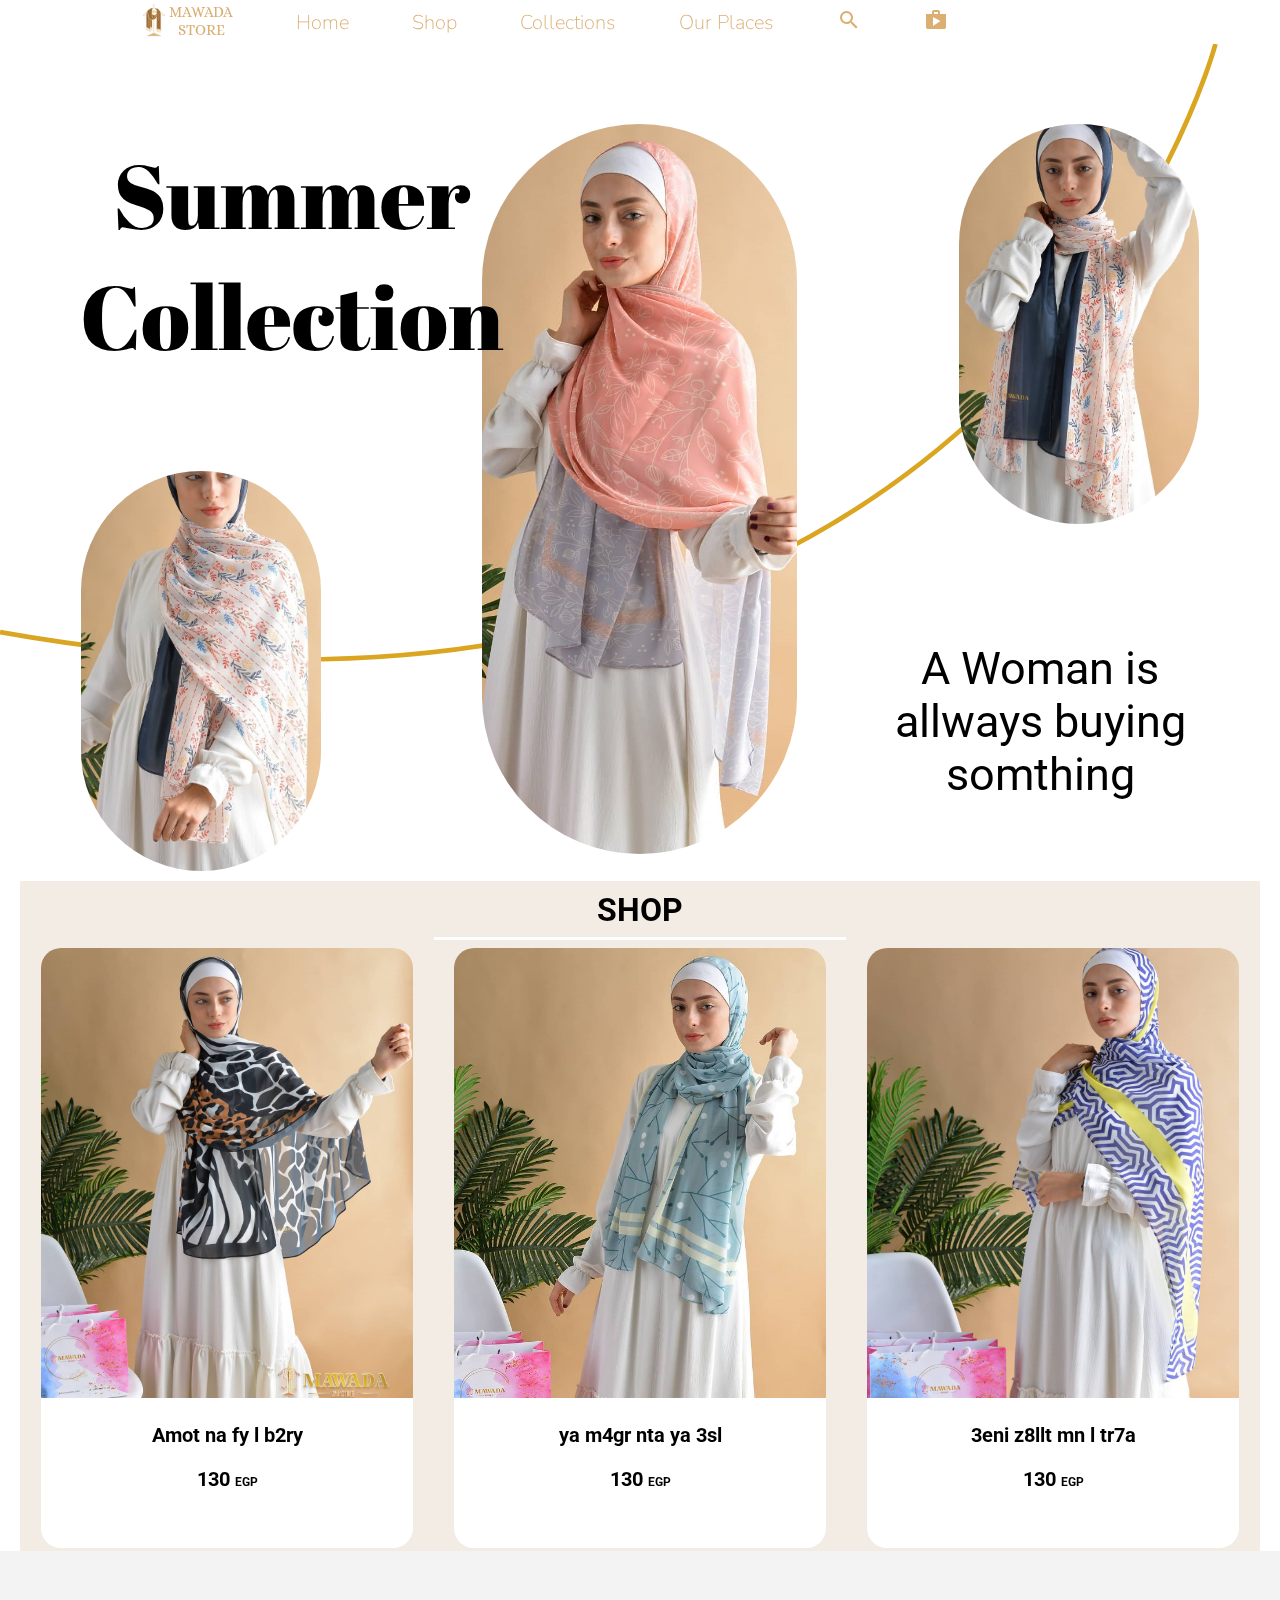
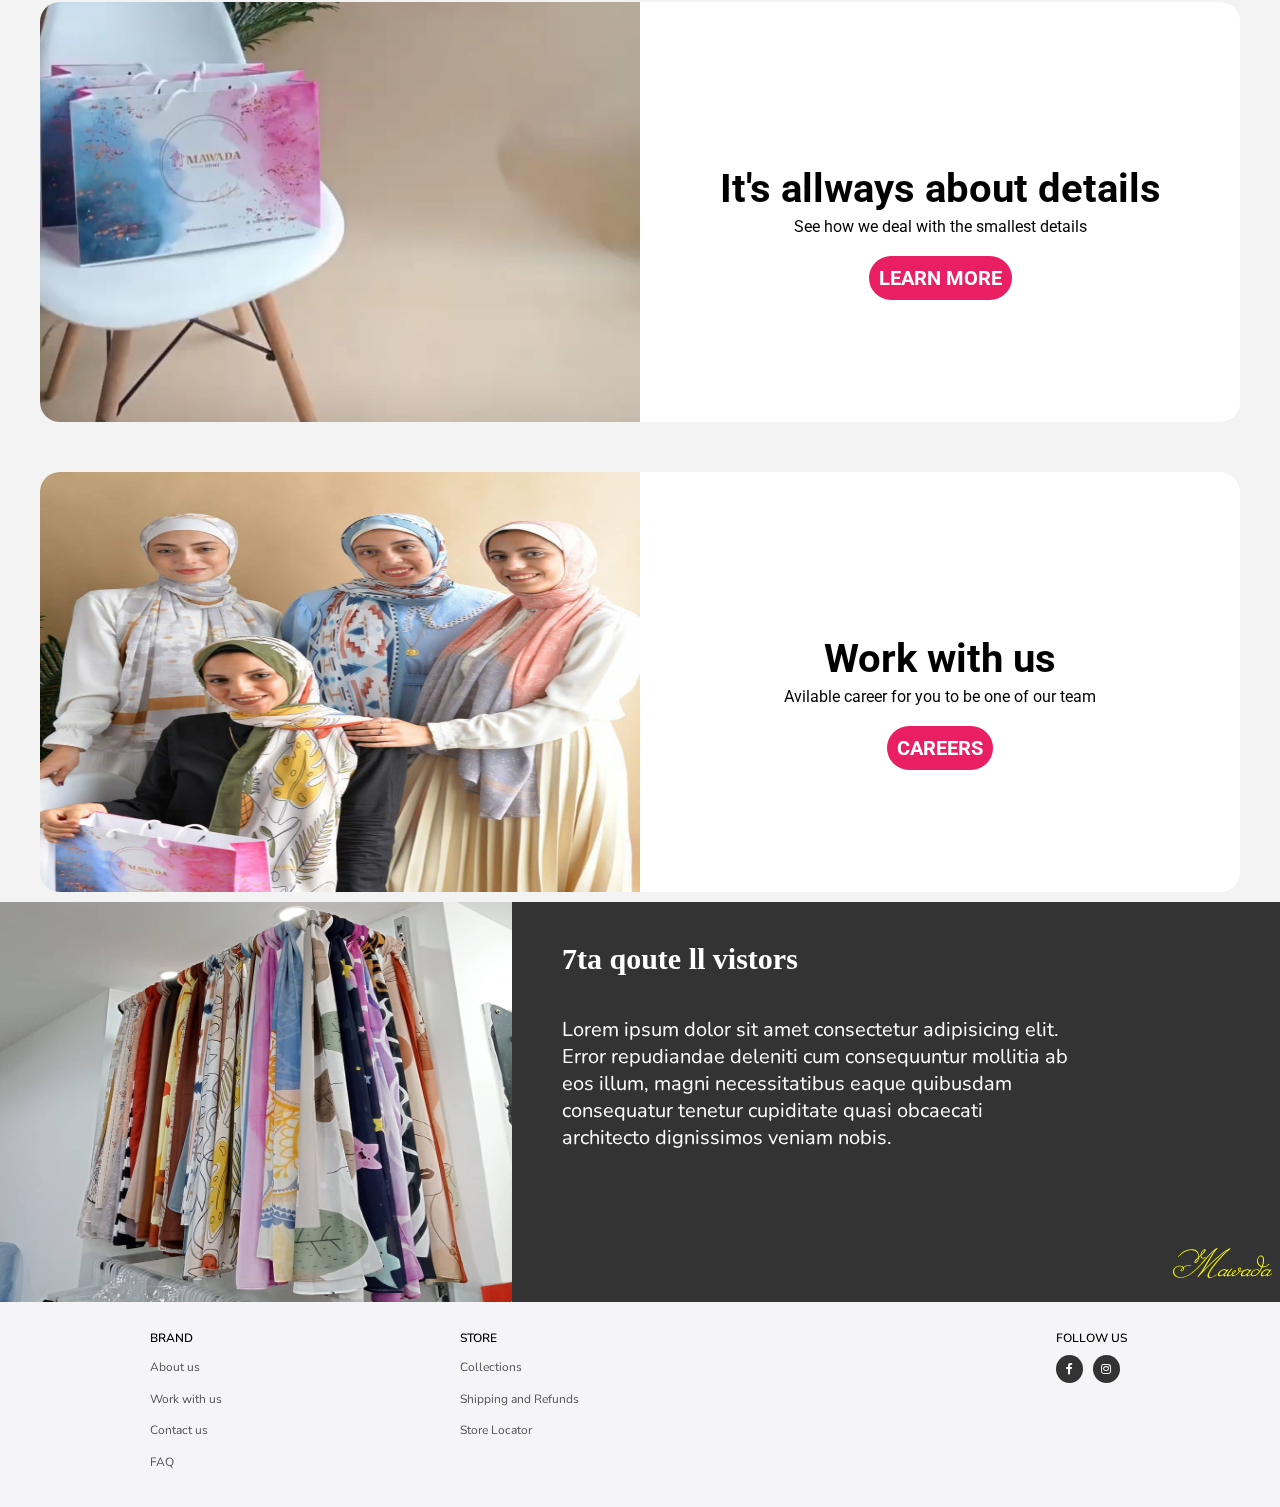
==== index.html @ 5482c8e3 "Create index.html" ====
<!DOCTYPE html>
<html>

<head>
    <meta charset="utf-8">
    <meta name="language" content="en">
    <meta name="site" content="Mwada Store">
    <title>Mawada Store Official Website | Style with your scarf | Mawada Store</title>
    <link rel="icon" href="images/logobg.png">
    <meta name="description"
        content="Discover Mawada Store official website and buy online the collections of scarfs that suit your style.">
    <link rel="stylesheet" href="https://cdnjs.cloudflare.com/ajax/libs/font-awesome/4.7.0/css/font-awesome.min.css">
    <link rel="preconnect" href="https://fonts.googleapis.com">
    <link rel="preconnect" href="https://fonts.gstatic.com" crossorigin>
    <link href="https://fonts.googleapis.com/css2?family=Abril+Fatface&display=swap" rel="stylesheet">
    <link href="https://fonts.googleapis.com/css2?family=Nunito&display=swap" rel="stylesheet">
    <link href="https://fonts.googleapis.com/css2?family=Alice&display=swap" rel="stylesheet">
    <link href="https://fonts.googleapis.com/css2?family=Open+Sans+Condensed:wght@700&display=swap" rel="stylesheet">
    <link href="https://fonts.googleapis.com/css2?family=Roboto&display=swap" rel="stylesheet">
    <link href="https://fonts.googleapis.com/css2?family=Miss+Fajardose&display=swap" rel="stylesheet">
    <link href="https://fonts.googleapis.com/icon?family=Material+Icons" rel="stylesheet">
    <link rel="stylesheet" href="css/main.css">

</head>

<body>

    <header>
        <div id="main-menu">
            <div class="header-div">
                <div class="inner_main_menu">
                    <ul class="header-ul">
                        <li>
                            <div class="home-logo logo">
                                <a href="main.html" title="Home" rel="home">
                                    <div style="display: flex;">
                                        <div class="logo-svg"><svg version="1.1" xmlns="http://www.w3.org/2000/svg"
                                                xmlns:xlink="http://www.w3.org/1999/xlink" x="0px" y="0px"
                                                viewBox="0 0 612 792"
                                                style="enable-background:new 0 0 612 792;height: 35px;"
                                                xml:space="preserve">
                                                <style type="text/css">
                                                    .st0 {
                                                        display: none;
                                                    }

                                                    .st3 {
                                                        fill: none;
                                                        stroke: #DBAE72;
                                                        stroke-width: 8;
                                                        stroke-linecap: round;
                                                        stroke-miterlimit: 5;
                                                    }

                                                    .st1 {
                                                        fill: #9C6C39;
                                                        stroke: #DBAE72;
                                                        stroke-width: 8;
                                                        stroke-linecap: round;
                                                        stroke-miterlimit: 5;
                                                    }

                                                    .st2 {
                                                        fill: #dbae72;
                                                        stroke: #DBAE72;
                                                        stroke-width: 8;
                                                        stroke-linecap: round;
                                                        stroke-linejoin: round;
                                                        stroke-miterlimit: 5;
                                                    }
                                                </style>

                                                <g id="Layer_2">
                                                    <g id="XMLID_395_">
                                                        <path id="XMLID_459_" class="st3" d="M548.6,290.2c-3,3.7-10.1,2-12,1.5l-6.9-8.9c-20.6-10.4-41.1-20.7-61.7-31.1
                                                c-13.7-6.9-27.4-13.8-41-20.7c-15.5-7.8-31-15.6-46.4-23.4c-13.7-6.9-27.4-13.8-41.2-20.7c-4.5-1.8-15.6-5.6-28.8-5.9
                                                c-9.1-0.2-19.1,1.2-28.8,5.9c-4.3,2.1-8.5,4.3-12.8,6.4c-15.7,7.9-31.3,15.8-47,23.7c-14.3,7.2-28.6,14.4-42.9,21.6
                                                c-10.4,5.2-20.8,10.5-31.1,15.7c-18.8,9.5-37.7,19-56.5,28.5l-6.9,8.9c-2,0.5-9,2.2-12-1.5c-3.8-4.7,1.1-15.3,4.2-21.9
                                                c2.2-4.7,4.5-8.2,6-10.4c25-16.6,50-33.2,75.1-49.8c3.8-2.5,7.7-5.1,11.5-7.6c18.2-12.1,36.4-24.1,54.5-36.2
                                                c20.3-13.4,40.5-26.9,60.8-40.3c1.4-0.9,2.8-1.8,4.2-2.8c0,0,21.9-10.4,43.7,0c6,4,12,8,18,11.9c25.5,16.9,51,33.8,76.5,50.7
                                                c10.8,7.2,21.7,14.3,32.5,21.5c0,0,0,0,0,0c26.4,17.4,52.7,34.9,79.1,52.4c1.6,2.2,3.9,5.7,6,10.4
                                                C547.5,275,552.4,285.5,548.6,290.2z"></path>
                                                        <path id="XMLID_398_" class="st3" d="M311,116.7V84.6c12.7-3.5,20.7-14.8,19.9-25.3c-0.7-9.5-8.3-15.5-8.8-15.9
                                                c-1.7-1.3-7.8-5.6-15.3-4c-8.1,1.7-14.7,9.7-16.2,19.9"></path>
                                                    </g>
                                                    <g id="XMLID_408_">
                                                        <line id="XMLID_447_" class="st1" x1="469.4" y1="660" x2="469.4"
                                                            y2="601.4"></line>
                                                        <line id="XMLID_445_" class="st1" x1="379.5" y1="636.2"
                                                            x2="379.5" y2="580.5"></line>
                                                        <g id="XMLID_402_">
                                                            <line id="XMLID_446_" class="st1" x1="424.4" y1="651.1"
                                                                x2="424.4" y2="591"></line>
                                                            <polyline id="XMLID_444_" class="st1"
                                                                points="398.1,584.8 398.1,606.4 398,643.6 			">
                                                            </polyline>
                                                            <line id="XMLID_443_" class="st1" x1="446.7" y1="655.5"
                                                                x2="446.7" y2="596.1"></line>
                                                            <line id="XMLID_442_" class="st1" x1="398.1" y1="584.8"
                                                                x2="398.1" y2="606.4"></line>
                                                        </g>
                                                    </g>
                                                    <g id="XMLID_407_">
                                                        <line id="XMLID_451_" class="st1" x1="228.4" y1="648.1"
                                                            x2="228.4" y2="586.1"></line>
                                                        <line id="XMLID_449_" class="st1" x1="145.9" y1="601.7"
                                                            x2="145.9" y2="543.8"></line>
                                                        <line id="XMLID_448_" class="st1" x1="188.4" y1="625.2"
                                                            x2="188.4" y2="565.6"></line>
                                                        <line id="XMLID_439_" class="st1" x1="167.8" y1="555" x2="166.9"
                                                            y2="614"></line>
                                                        <line id="XMLID_399_" class="st1" x1="211.2" y1="577.3"
                                                            x2="211.2" y2="636.8"></line>
                                                    </g>
                                                    <g id="XMLID_404_">
                                                        <line id="XMLID_424_" class="st1" x1="270.7" y1="618" x2="270.7"
                                                            y2="555"></line>
                                                        <line id="XMLID_406_" class="st1" x1="249.1" y1="607.1"
                                                            x2="249.1" y2="545.1"></line>
                                                    </g>
                                                    <path id="XMLID_453_" class="st1"
                                                        d="M228.4,354v232.1l-17.2-8.8l-22.8-11.7L167.8,555l-21.9-11.3l-0.3-274.1
                                            c0,0,7.4-58.8,19.9-83.1l28.9,111.3c0,0,1.7,12.5,4.4,17C205.4,326.1,218.3,346.4,228.4,354z"></path>
                                                    <line id="XMLID_420_" class="st1" x1="194.4" y1="529.2" x2="194.4"
                                                        y2="297.9"></line>
                                                    <path id="XMLID_452_" class="st1"
                                                        d="M270.7,373.2V555l-42.3-19.6V354C241,367.5,270.7,373.2,270.7,373.2z">
                                                    </path>
                                                    <path id="XMLID_455_" class="st1" d="M469.4,601.4l-22.7-5.3l-17.8-4.1l-4.4-1l-26.4-6.1l-18.6-4.3l0.7-283.2l0.1-61.1l0.1-28.7
                                            l0.1-51.7l-30.2-22.7l-6.8-5.1c63-17.2,83.4,33.1,83.4,33.1s19.3-1.4,32.5,44.3c0,0,0,0,0,0c3.4,11.9,6.4,27,8.6,46.2
                                            c0.2,2,0.4,4.1,0.6,6.3L469.4,601.4z"></path>
                                                    <line id="XMLID_441_" class="st1" x1="426.9" y1="377.5" x2="426.9"
                                                        y2="161.3"></line>
                                                    <line id="XMLID_410_" class="st1" x1="198.8" y1="315" x2="194.4"
                                                        y2="297.9">
                                                    </line>
                                                    <path id="XMLID_427_" class="st1" d="M165.5,186.6"></path>
                                                    <path id="XMLID_423_" class="st3"
                                                        d="M380.4,236.3v-4.9c0,0-65.5-47.4-111.9-6.5c0-0.8,0-1.5-0.1-2.2c-0.3-10.7,0-20.5,0.5-29.3
                                            c4.3-2.1,8.5-4.3,12.8-6.4c4.5-1.8,15.6-5.6,28.8-5.9c13.2,0.4,24.3,4.2,28.8,5.9c13.7,6.9,27.4,13.8,41.2,20.7L380.4,236.3z">
                                                    </path>
                                                    <path id="XMLID_403_" class="st1"
                                                        d="M235.8,295c0,0-36.4-127.1,5.2-167.2">
                                                    </path>
                                                    <polygon id="XMLID_10_" class="st2"
                                                        points="460,743 167,743 310.5,683 	">
                                                    </polygon>
                                                    <line id="XMLID_4_" class="st2" x1="310.5" y1="180.9" x2="310.5"
                                                        y2="683">
                                                    </line>
                                                    <path id="XMLID_454_" class="st1" d="M380.4,236.3l-0.1,61.1H380c-29.3,91.9-109.4,75.8-109.4,75.8s-29.7-5.7-42.3-19.2
                                            c-10.1-7.6-22.9-27.9-29.6-39c-2.7-4.6-4.4-17-4.4-17L179,238.6l-9.9-38.1l-3.6-13.9v-3.5c17.2-32.6,73.7-54.6,75.5-55.3
                                            c0,0,0,0,0,0c0,0,21-13.7,43.4-3.7c0.3,0.1,0.7,0.3,1,0.5c0,0-13.4,20.5-16.6,68.8c-0.6,8.8-0.8,18.6-0.5,29.3c0,0.7,0,1.5,0.1,2.2
                                            c0.3,7.9,0.8,16.4,1.6,25.3c1.9,20.9,5.6,44.6,11.7,71.5c0,0,25.5,46.2,54.2,0c18.3-29.5,31.3-56.1,38.3-71.5
                                            C378.3,241.4,380.4,236.3,380.4,236.3z"></path>
                                                    <path id="XMLID_426_" class="st1" d="M374.3,250.2c-7,15.4-20,42-38.3,71.5c-28.7,46.2-54.2,0-54.2,0c-6.1-26.9-9.8-50.6-11.7-71.5
                                            C270,250.2,313.1,316,374.3,250.2z"></path>
                                                </g>
                                            </svg></div>
                                        <div class="logo-type">
                                            <span class="mawada-store">MAWADA</span>
                                            <div>
                                                <b class="logo-b"></b>
                                                <span class="mawada-store">STORE</span>
                                                <b class="logo-b"></b>
                                            </div>
                                        </div>
                                    </div>
                                </a>
                            </div>
                        </li>
                        <li class="header_item"><a href="main.html">
                                <p>Home</p>
                            </a></li>
                        <li class="header_item"><a href="#">
                                <p>Shop</p>
                            </a></li>
                        <li class="header_item"><a href="#">
                                <p>Collections</p>
                            </a></li>
                        <li class="header_item"><a href="#">
                                <p>Our Places</p>
                            </a></li>
                        <li class="header_item logo"><a href="#"><span class="material-icons">
                                    search
                                </span></a></li>
                        <li class="header_item logo"><a href="#"><span class="material-icons">
                                    shopping_bag
                                </span></a></li>
                    </ul>
                </div>
            </div>
    </header>


    <section>
        <div class="main-poster">
            <div style="display: flex;position: relative;">
                <div class="new-collection">
                    <span>Summer</span>
                    <br>
                    <span>Collection</span>
                </div>
                <div class="main-photo" id="main-photo2"></div>
                <div class="main-photo" id="main-photo1"></div>
                <div class="main-photo" id="main-photo3"></div>
                <div class="qoute"><span>A Woman is allways buying somthing</span></div>
            </div>
        </div>
    </section>


    <section>
        <div class="product-view">
            <a href="#" id="shop-text">SHOP</a>
            <hr>
            <div style="display: flex;justify-content: space-around;">
                <a href="#">
                    <div class="product">

                        <img src="images/product1.jpg" alt="">
                        <p>Amot na fy l b2ry</p>
                        <p class="price">130 <span> EGP </span></p>
                        <div class="buy-now">Buy now</div>
                    </div>
                </a>
                <a href="#">
                    <div class="product">

                        <img src="images/product2.jpg" alt="">
                        <p>ya m4gr nta ya 3sl</p>
                        <p class="price">130 <span> EGP </span></p>
                        <div class="buy-now">Buy now</div>
                    </div>
                </a>
                <a href="#">
                    <div class="product">

                        <img src="images/product3.jpg" alt="">
                        <p>3eni z8llt mn l tr7a</p>
                        <p class="price">130 <span> EGP </span></p>
                        <div class="buy-now">Buy now</div>
                    </div>
                </a>
            </div>
        </div>
    </section>


    <section>
        <div class="brand-view">
            <div class="gift-div">
                <img src="images/gift.jpg" alt="">
                <div class="gift-content">
                    <p>It's allways about details</p>
                    <span>See how we deal with the smallest details</span>
                    <a href="#">LEARN MORE</a>
                </div>
            </div>
            <div class="gift-div">
                <img src="images/team.jpg" alt="">
                <div class="gift-content">
                    <p>Work with us</p>
                    <span>Avilable career for you to be one of our team</span>
                    <a href="#">CAREERS</a>
                </div>
            </div>
        </div>
    </section>


    <section>
        <div class="inspration-view">
            <img src="images/place.jpg" alt="">
            <div style="display: flex;flex-direction: column;margin-left: 50px;width: 40%;margin-top: 20px;">
                <h1>7ta qoute ll vistors</h1>
                <p>Lorem ipsum dolor sit amet consectetur adipisicing elit. Error repudiandae deleniti cum consequuntur
                    mollitia ab eos illum, magni necessitatibus eaque quibusdam consequatur tenetur cupiditate quasi
                    obcaecati architecto dignissimos veniam nobis.</p>
            </div>
            <span>Mawada</span>
        </div>
    </section>

    <footer>
        <div class="foot-div">
            <div class="foot-lists">
                <ul style="display: flex;justify-content: space-between;">
                    <li>
                        <h3>BRAND</h3>
                        <ul>
                            <li><a href="#">About us</a></li>
                            <li><a href="#">Work with us</a></li>
                            <li><a href="#">Contact us</a></li>
                            <li><a href="#">FAQ</a></li>
                        </ul>
                    </li>
                    <li>
                        <h3>STORE</h3>
                        <ul>
                            <li><a href="#">Collections</a></li>
                            <li><a href="#">Shipping and Refunds</a></li>
                            <li><a href="#">Store Locator</a></li>
                        </ul>
                    </li>
                    <li>
                        <ul></ul>
                    </li>
                    <li>
                        <h3>FOLLOW US</h3>
                        <ul style="display: flex;">
                            <li><a href="https://www.facebook.com/MawadaStore2020/" title="Facebook" target="_blank"
                                    class="fa fa-facebook"> </a></li>
                            <li><a href="https://www.instagram.com/mawada.store.2020/" title="Instagram" target="_blank"
                                    class="fa fa-instagram"> </a></li>
                        </ul>
                    </li>
                </ul>
            </div>
            <div class="foot-links">

                <ul>
                    <li>

                    </li>
                </ul>
            </div>
        </div>
    </footer>



</body>

</html>
---- css/main.css ----
header li {
    display: inline-block;
    border-bottom: #DBAE72;
}
header a{
    color: #DBAE72 ;
    text-decoration: none;
    font-size: 15px;
    width: 1.85714em;
    max-width: 44.2px;
    background-position: center center;
    background-origin: content-box;
    
}
.header-ul
{
    display: inline-block;
    width: 1000px;
    height: 44px;
    list-style-type: none;
    padding:0;
    text-align: center;
    display: flex;
    flex-flow: row no-wrap;
    align-items: center;
    justify-content: space-between;
margin-block-start: 0;
margin-block-end: 0;
}
body{
    background-color: white;
    margin: 0px;
    
}
.header-div
{
    position: sticky;
    background-color: #333333;
    width: 100%;
    height: 44px;
    top: 0;
    display: inline;
}
.home-logo
{
    display: inline-block;
    height: 44px;
    vertical-align: middle;
    padding: 5px 0px 0px 0px;
}
.inner_main_menu 
{
    margin: 0px auto 0px auto;
    width: 1000px;
    max-width: 1000px;
    height: 44px;
}
header
{
    position: sticky;
    top: 0px;
    z-index: 150;
    backdrop-filter: saturate(180%) blur(20px);
    /* background-color: #333333b7; */
    background-color: #ffffffb7;
}
header li a p 
{
    font-size: 20px;
    font-family:  'Nunito', sans-serif;
    font-weight: 100;
    margin: 0;
    
}
header li a p:hover
{
    border-width: 0px 0px 2px 0px;
    border-style: solid;
    border-color: goldenrod;
    
}
.mawada-store
{
    font-family: 'Alice', serif;
    font-size: 15px;
}
.logo-svg
{
    float: left;
    margin-right: 2px;
}
.logo-type
{
    float: right;
}
.logo-b
{
    height: 2px;
    width: auto;
}
.main-poster{
    width: 100%;
    background: url(../images/line.svg);
    background-repeat: no-repeat;
    z-index: 0;
}
#main-photo1{
    background: url(../images/home.jpg);
    width: 315px;height: 650px;
    background-size: cover ;
    background-repeat: no-repeat;
    border-radius: 360px;
    background-position: center;
    margin: 0px auto;
    margin-top: calc(.3/3 *800px);
    padding: 40px 0px;
    }
#main-photo2{background: url(../images/home2.jpg); 
        width: 240px;height: 320px;
        background-size: cover ;
        background-repeat: no-repeat;
        border-radius: 360px;
        margin: 0px auto;
        background-position: center;
        margin-top: calc(1.6/3 *800px);
        padding: 40px 0px;
        }
#main-photo3{background: url(../images/home3.jpg);
            width: 240px;height: 320px;
            background-size: cover ;
            background-repeat: no-repeat;
            border-radius: 360px;
            margin: 0px auto;
            background-position: center;
            margin-top: calc(.3/3 *800px);
            padding: 40px 0px;
            }
.new-collection{
            font-family: 'Abril Fatface', cursive;
            text-align: center;
            position: absolute;
            margin-top: 90px;
            font-size: 90px;
            margin-left: 80px;}
.qoute{
            font-size: 45px;
            position: absolute;
            bottom: 0px;
            right: 0px;
            width: 300px;
            text-align: center;
            margin: 0px 90px 70px 0px;
            font-family: 'Roboto', sans-serif;
        }
footer{
    background-color: #f5f5f7;
}
.foot-div{
    margin: 0 auto;
    padding: 0 22px;
    width: 980px;
    max-width: 980px;
    display: flex;
    justify-content: space-between;
    font-family: 'Nunito', sans-serif;
}
.foot-links ul{
    list-style-type: none;
}
.foot-lists{width: -webkit-fill-available;}
.foot-div ul{
    list-style-type: none;
    padding: 0;}
.foot-lists ul li ul {list-style-type: none;}
.foot-lists a {text-decoration: none;color: #515154;font-size: 12px;}
.foot-lists a:hover{
    color: #1d1d1f;
    text-decoration: underline;}
.foot-div h3{margin-bottom: 9.6px; font-weight: 600;font-size: 12px;}
.foot-lists li {margin-bottom: 9.6px;}
.fa {
    padding: 8px;
    font-size: 30px;
    width: 11px;
    text-align: center;
    text-decoration: none;
    border-radius: 50%;
    margin-right: 10px;
}
.fa:hover {
    opacity: 0.7;
}
.fa-facebook {
    background: #333333;
    color: white!important;
}
.fa-instagram {
    background: #333333;
    color: white!important;
}
.product-view {
    background-color: #F3ECE5;
    width: auto;
    height: 660px;
    margin: 10px 20px 0px;
    text-align: center;
    padding-top: 10px;
    contain: content;
    font-family: 'Roboto', sans-serif;
}
.product-view a {text-decoration: none;
    color: black;
    width: 30%;
}
hr{width: 33.3%;background-color: white;height: 3px;border: none;}
#shop-text{font-weight: bold;font-size: 2em;}
.product{height: 600px;
    transition: transform cubic-bezier(0.4,0,0.2,1) .3s;
    position: relative;
    font-size: 20px;
    contain: content;
    background-color: white;
    border-radius: 20px;
}
.product img {width: 100%;height: 75%;}
.product span {font-weight: bold;font-size: 12px;}
.product p {font-weight: bold;}
.buy-now {visibility: hidden;
    color: white;
    background: black;
    border-radius: 360px;
    margin: 0px 150px;
    padding: 5px;
}
.product:hover .buy-now{visibility: visible;}
.product:hover .price{width: 0px;height: 0px;visibility: hidden;}
.product:hover {transform: scale(1.05);}

.brand-view {
    width: auto;
    height: 950px;
    margin: 0;
    background-color: #f3f3f3;
    padding-top: 1px;
}
.gift-div {
    
    background-color: white;
    border-radius: 20px;
    margin: 50px auto 0px;
    max-width: 1200px;
    height: 420px;
    display: flex;
    contain: content;
}
.gift-div img {width: 50%;
height: 100%;
}
.gift-content {
    width: 50%;
    height: 100%;
    display: flex;
    flex-direction: column;
    text-align: center;
    margin: auto;
    justify-content: center;
    font-family: "ROBOTO",serif;
}
.gift-content p {
font-weight: bold;
font-size: 40px;
margin-bottom: 5px;
}
.gift-content span {
    font-size: 16px;
}
.gift-content a{
    text-decoration: none;
    color: white;
    background-color: #e91e63;
    font-size: 20px;
    font-weight: bold;
    border-radius: 360px;
    margin: 20px auto 0;
    padding: 10px;}

.inspration-view{
    width: 100%;
    height: 400px;
    background-color: #333333;
    display: flex;
    overflow: hidden;
    color: white;
    position: relative;
}
.inspration-view span{
    font-family: 'Miss Fajardose', cursive;
    font-size: 40px;
    color: yellow;
    position: absolute;
    right: 0px;
    bottom: 0px;
    margin-bottom: 10px;
    margin-right: 10px;
}
.inspration-view img {
    width: 40%;
    height: 100%;
}
.inspration-view h1{
    font-size: 30px;
    
}
.inspration-view p{
    font-size: 20px;
    font-family: 'Nunito', sans-serif;
}
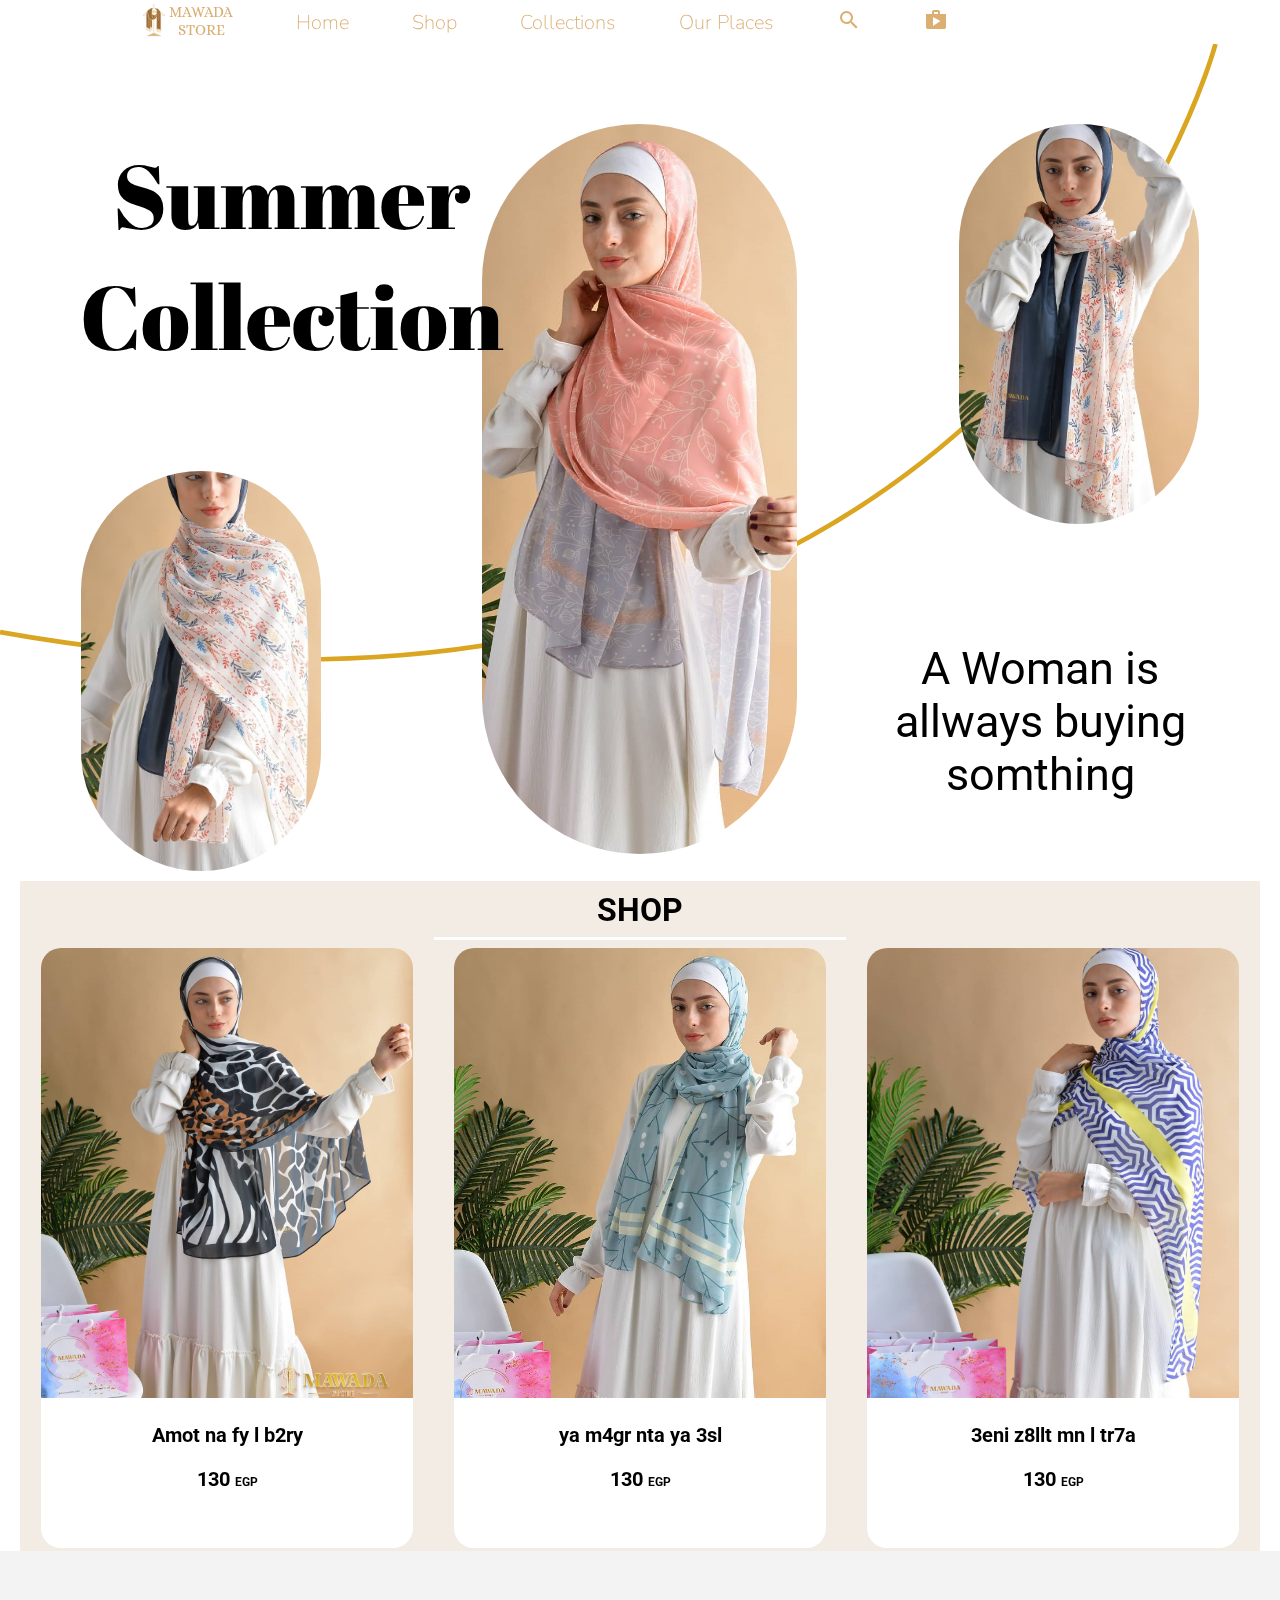
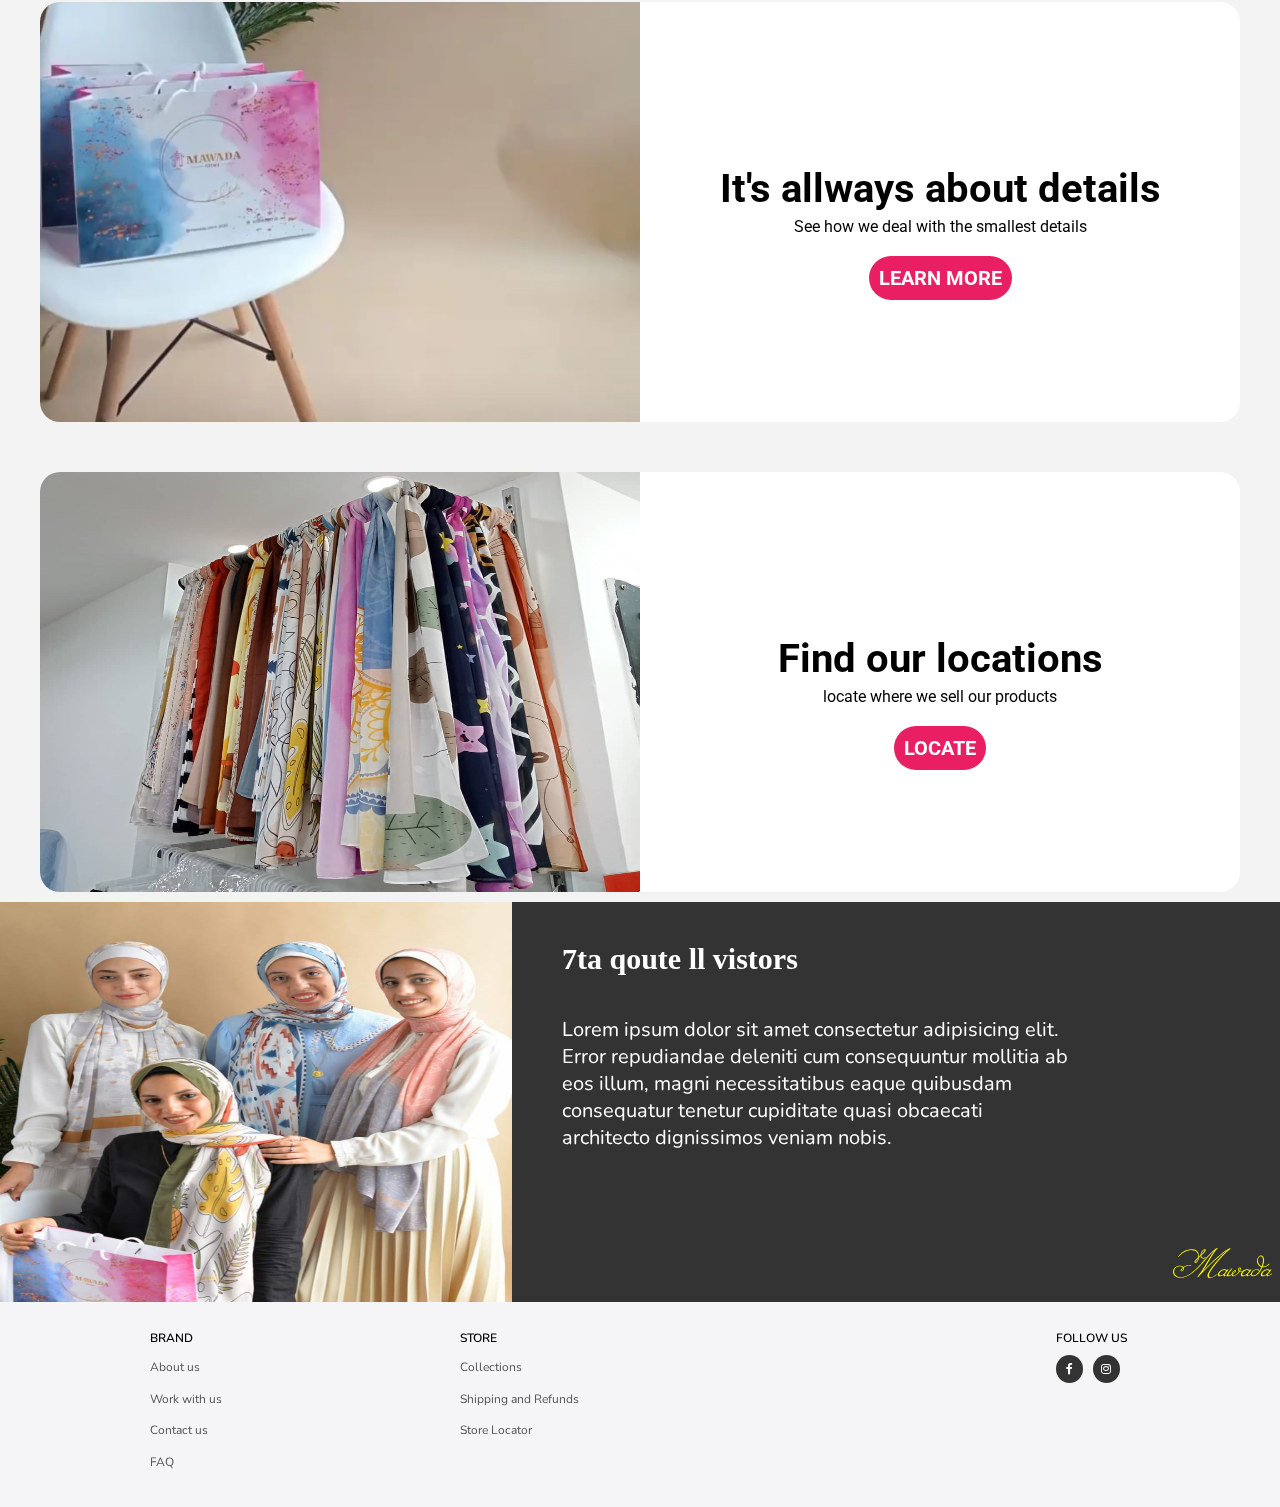
==== commit 8beb9762: "Update index.html" ====
--- a/index.html
+++ b/index.html
@@ -258,11 +258,11 @@
                 </div>
             </div>
             <div class="gift-div">
-                <img src="images/team.jpg" alt="">
+                <img src="images/place.jpg" alt="">
                 <div class="gift-content">
-                    <p>Work with us</p>
-                    <span>Avilable career for you to be one of our team</span>
-                    <a href="#">CAREERS</a>
+                    <p>Find our locations</p>
+                    <span>locate where we sell our products</span>
+                    <a href="#">LOCATE</a>
                 </div>
             </div>
         </div>
@@ -271,7 +271,7 @@
 
     <section>
         <div class="inspration-view">
-            <img src="images/place.jpg" alt="">
+            <img src="images/team.jpg" alt="">
             <div style="display: flex;flex-direction: column;margin-left: 50px;width: 40%;margin-top: 20px;">
                 <h1>7ta qoute ll vistors</h1>
                 <p>Lorem ipsum dolor sit amet consectetur adipisicing elit. Error repudiandae deleniti cum consequuntur
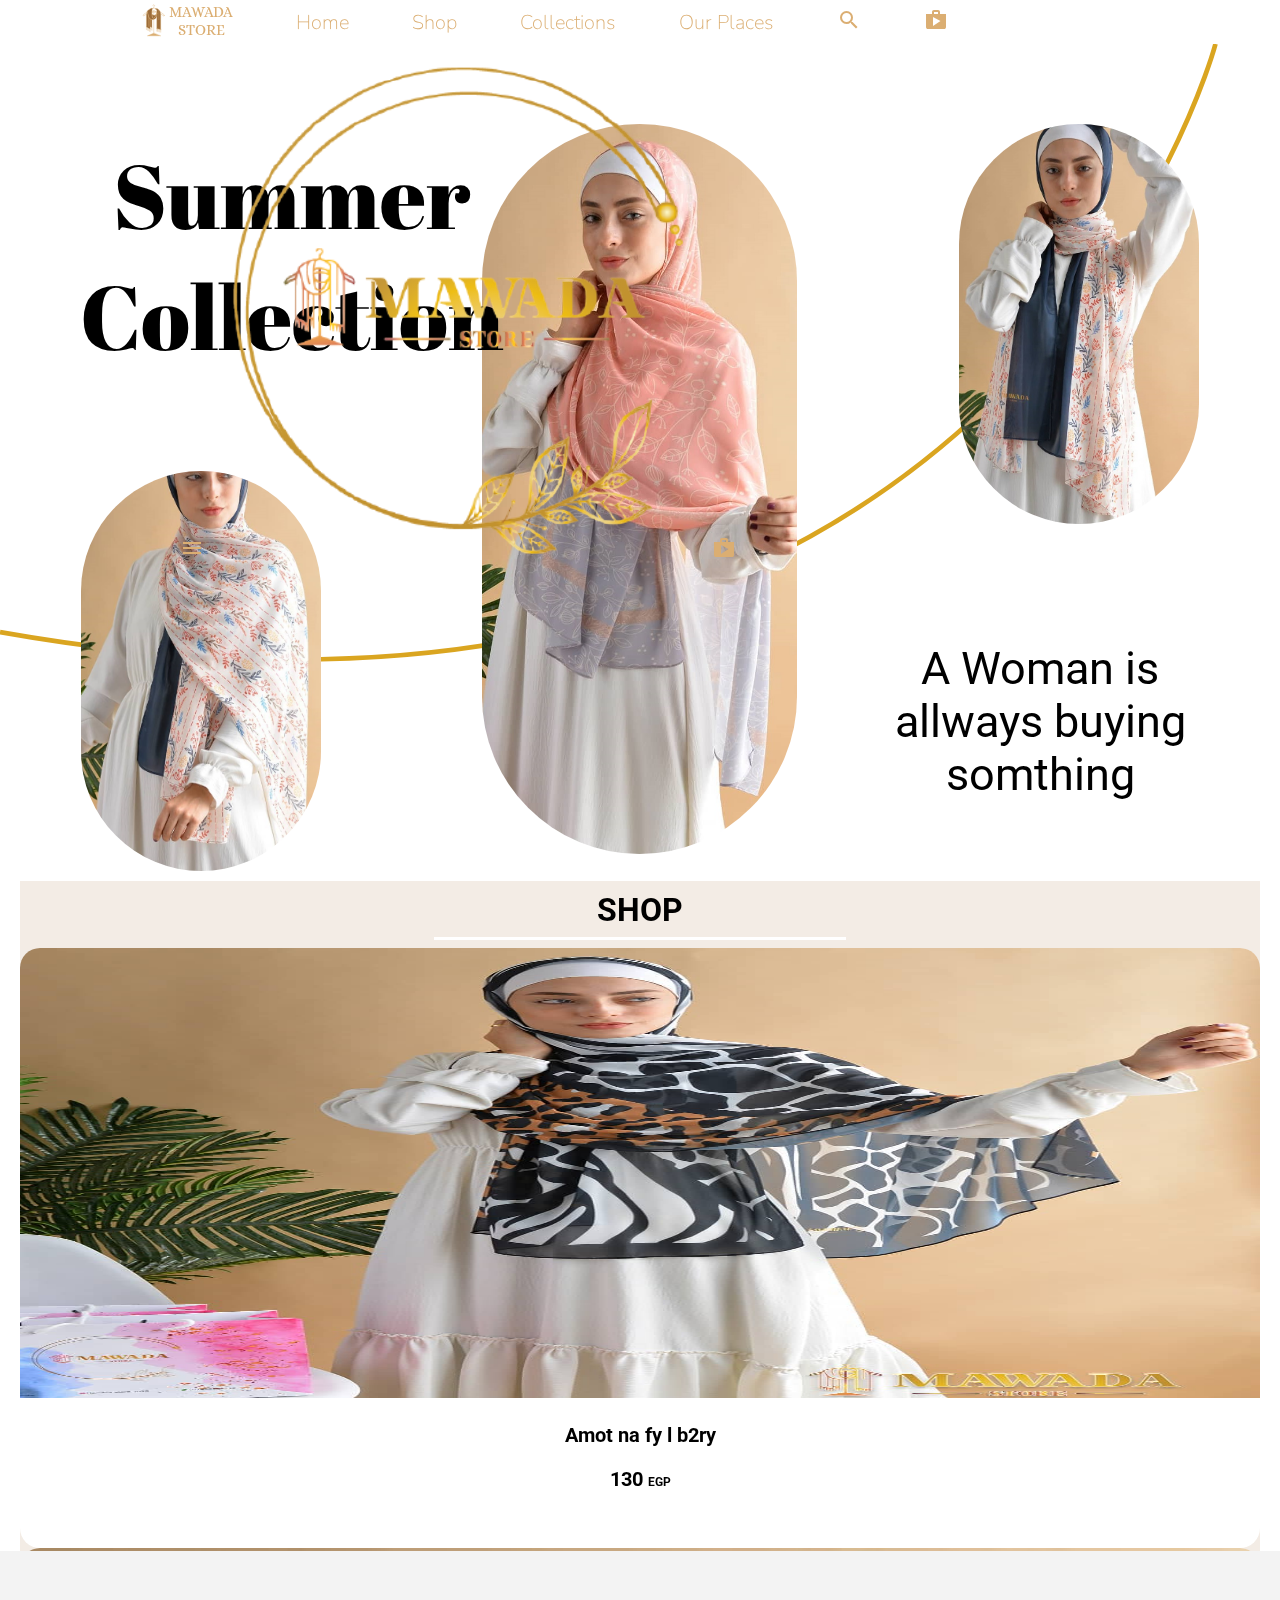
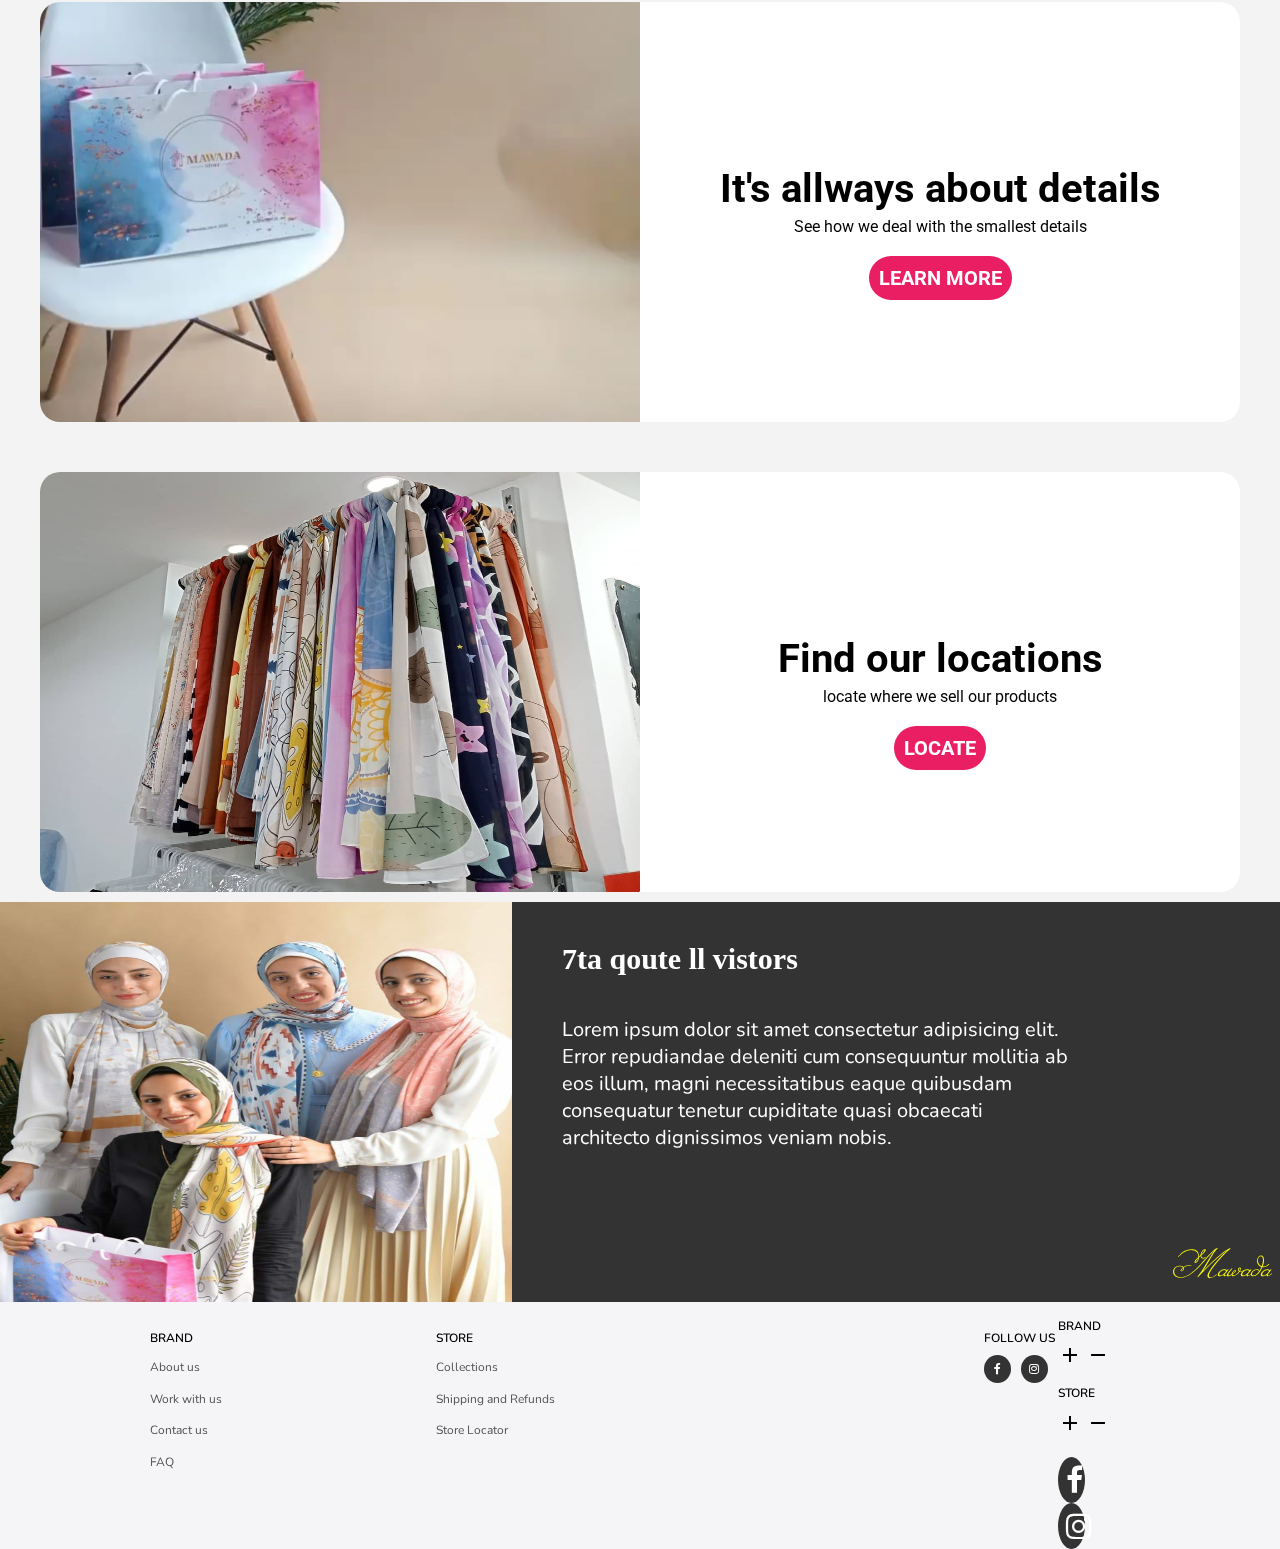
==== commit 0cc017b7: "Update index.html" ====
--- a/index.html
+++ b/index.html
@@ -9,6 +9,7 @@
     <link rel="icon" href="images/logobg.png">
     <meta name="description"
         content="Discover Mawada Store official website and buy online the collections of scarfs that suit your style.">
+    <meta name="viewport" content="width=device-width, initial-scale=1.0">
     <link rel="stylesheet" href="https://cdnjs.cloudflare.com/ajax/libs/font-awesome/4.7.0/css/font-awesome.min.css">
     <link rel="preconnect" href="https://fonts.googleapis.com">
     <link rel="preconnect" href="https://fonts.gstatic.com" crossorigin>
@@ -32,7 +33,7 @@
                     <ul class="header-ul">
                         <li>
                             <div class="home-logo logo">
-                                <a href="main.html" title="Home" rel="home">
+                                <a href="index.html" title="Home" rel="home">
                                     <div style="display: flex;">
                                         <div class="logo-svg"><svg version="1.1" xmlns="http://www.w3.org/2000/svg"
                                                 xmlns:xlink="http://www.w3.org/1999/xlink" x="0px" y="0px"
@@ -169,7 +170,7 @@
                                 </a>
                             </div>
                         </li>
-                        <li class="header_item"><a href="main.html">
+                        <li class="header_item"><a href="index.html">
                                 <p>Home</p>
                             </a></li>
                         <li class="header_item"><a href="#">
@@ -188,6 +189,15 @@
                                     shopping_bag
                                 </span></a></li>
                     </ul>
+                    <ul class="header-ul-mob">
+                        <li class="header_item logo"><a href="#"><span class="material-icons">
+                                    menu
+                                </span></a></li>
+                        <li><a href="index.html"><img src="images/logobg.png" alt=""></a></li>
+                        <li class="header_item logo"><a href="#"><span class="material-icons">
+                                    shopping_bag
+                                </span></a></li>
+                    </ul>
                 </div>
             </div>
     </header>
@@ -214,7 +224,7 @@
         <div class="product-view">
             <a href="#" id="shop-text">SHOP</a>
             <hr>
-            <div style="display: flex;justify-content: space-around;">
+            <div class="product-items">
                 <a href="#">
                     <div class="product">
 
@@ -282,6 +292,7 @@
         </div>
     </section>
 
+
     <footer>
         <div class="foot-div">
             <div class="foot-lists">
@@ -317,13 +328,53 @@
                     </li>
                 </ul>
             </div>
-            <div class="foot-links">
-
+            <div class="foot-mob">
                 <ul>
                     <li>
-
+                        <label for="">
+                            <h3>BRAND</h3>
+                            <div class="plus-minus">
+                                <span class="material-icons brand-add-icon">
+                                    add
+                                </span>
+                                <span class="material-icons brand-remove-icon">
+                                    remove
+                                </span>
+                            </div>
+                        </label>
+                        <ul>
+                            <li></li>
+                            <li></li>
+                            <li></li>
+                            <li></li>
+                        </ul>
+                    </li>
+                    <li>
+                        <label for="">
+                            <h3>STORE</h3>
+                            <div class="plus-minus">
+                                <span class="material-icons store-add-icon">
+                                    add
+                                </span>
+                                <span class="material-icons store-remove-icon">
+                                    remove
+                                </span>
+                            </div>
+                        </label>
+                        <ul>
+                            <li></li>
+                            <li></li>
+                            <li></li>
+                            <li></li>
+                        </ul>
                     </li>
                 </ul>
+                <div class="social">
+                    <a href="https://www.facebook.com/MawadaStore2020/" title="Facebook" target="_blank"
+                        class="fa fa-facebook"> </a>
+                    <a href="https://www.instagram.com/mawada.store.2020/" title="Instagram" target="_blank"
+                        class="fa fa-instagram"> </a>
+                </div>
             </div>
         </div>
     </footer>
--- a/css/main.css
+++ b/css/main.css
@@ -228,13 +228,14 @@
 .product p {font-weight: bold;}
 .buy-now {visibility: hidden;
     color: white;
-    background: black;
+    background: #DBAE72;
     border-radius: 360px;
     margin: 0px 150px;
     padding: 5px;
-}
-.product:hover .buy-now{visibility: visible;}
-.product:hover .price{width: 0px;height: 0px;visibility: hidden;}
+    display:none;
+}
+.product:hover .buy-now{visibility: visible;display: block;}
+.product:hover .price{width: 0px;height: 0px;visibility: hidden;display:none;}
 .product:hover {transform: scale(1.05);}
 
 .brand-view {
@@ -315,4 +316,4 @@
 .inspration-view p{
     font-size: 20px;
     font-family: 'Nunito', sans-serif;
-} +} 
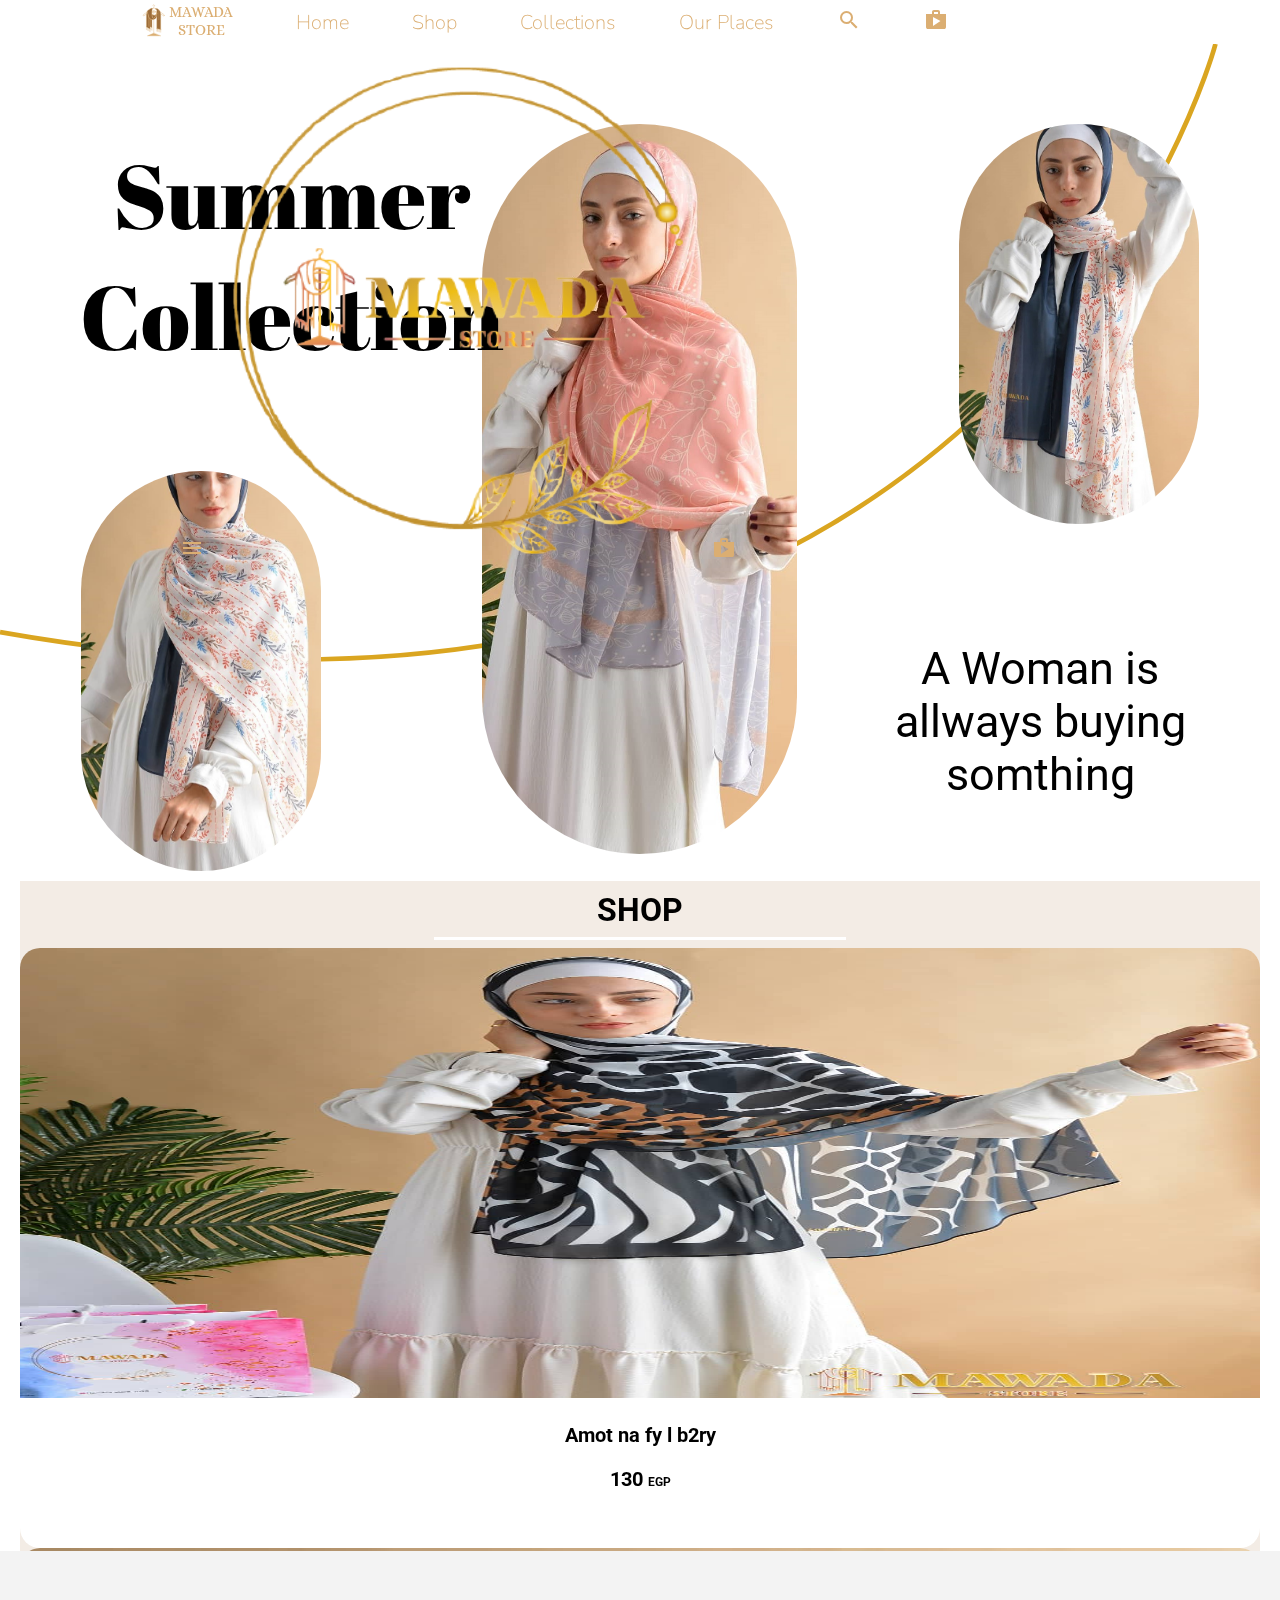
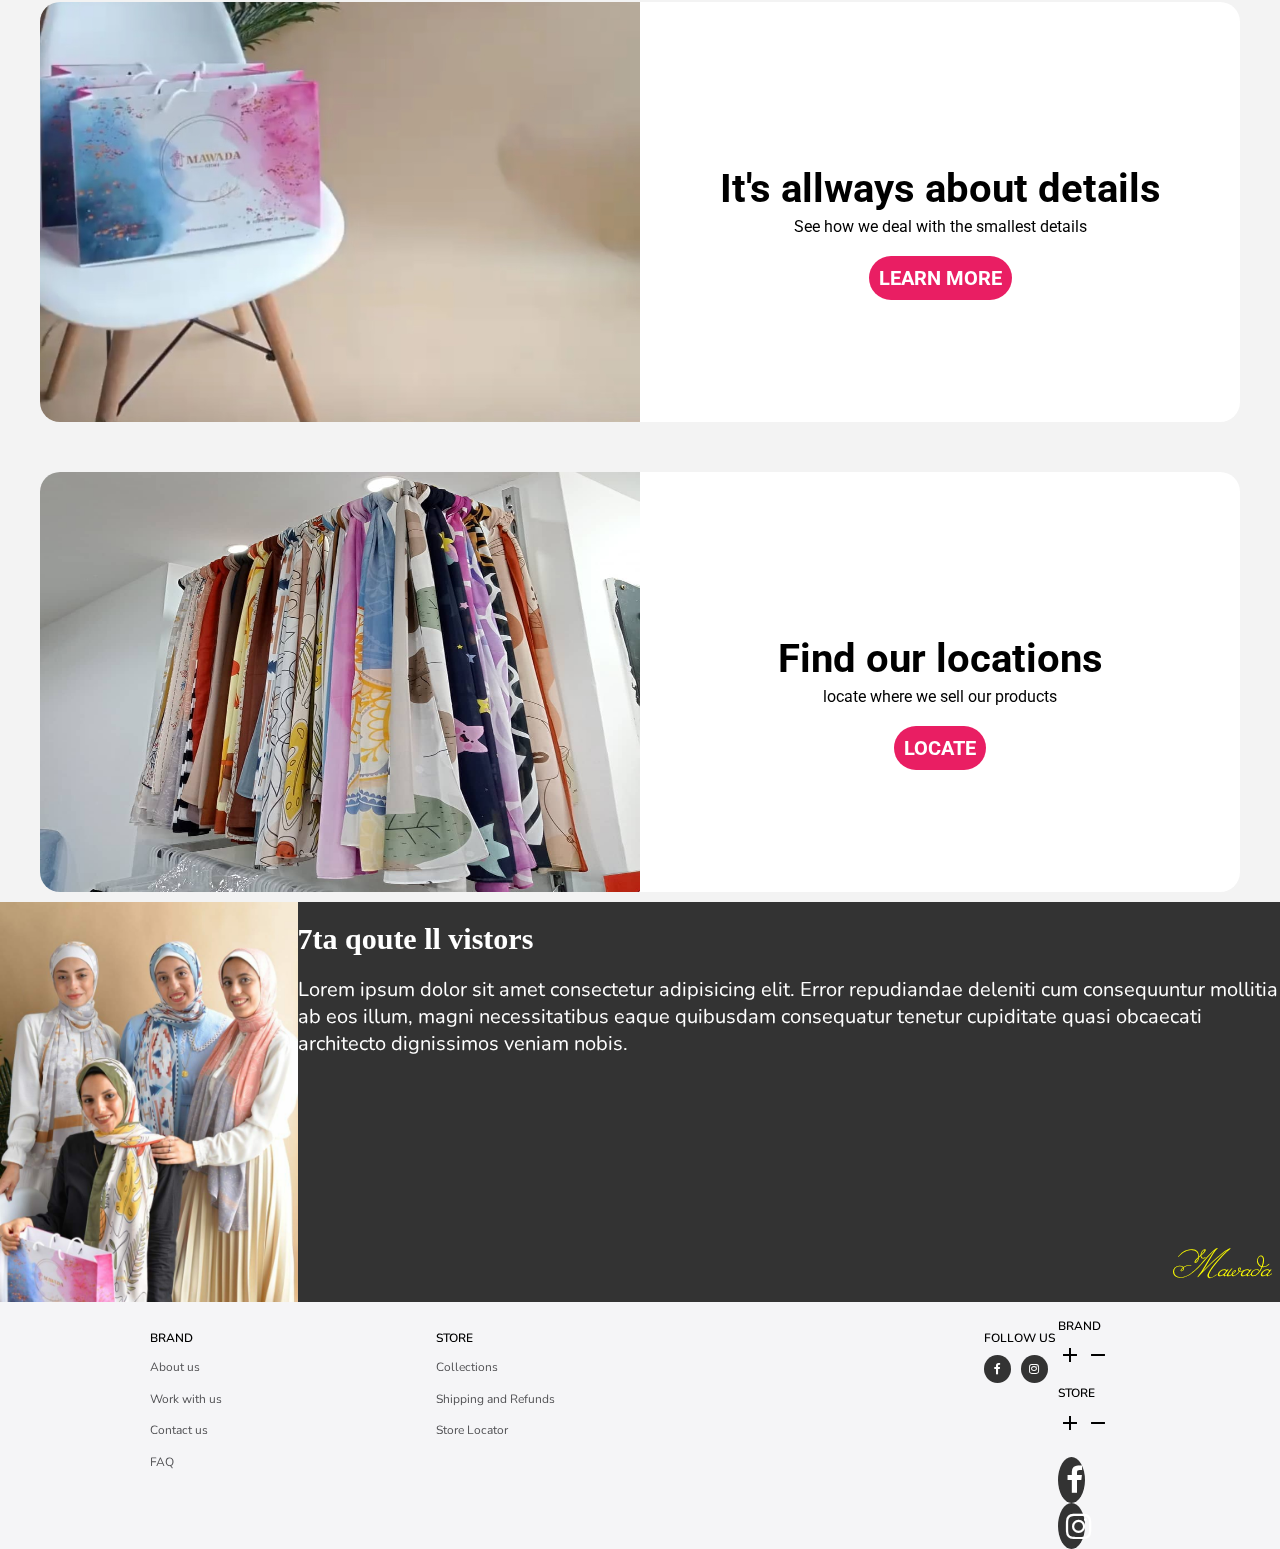
==== commit 6ab8b204: "Update index.html" ====
--- a/index.html
+++ b/index.html
@@ -282,7 +282,7 @@
     <section>
         <div class="inspration-view">
             <img src="images/team.jpg" alt="">
-            <div style="display: flex;flex-direction: column;margin-left: 50px;width: 40%;margin-top: 20px;">
+            <div>
                 <h1>7ta qoute ll vistors</h1>
                 <p>Lorem ipsum dolor sit amet consectetur adipisicing elit. Error repudiandae deleniti cum consequuntur
                     mollitia ab eos illum, magni necessitatibus eaque quibusdam consequatur tenetur cupiditate quasi
